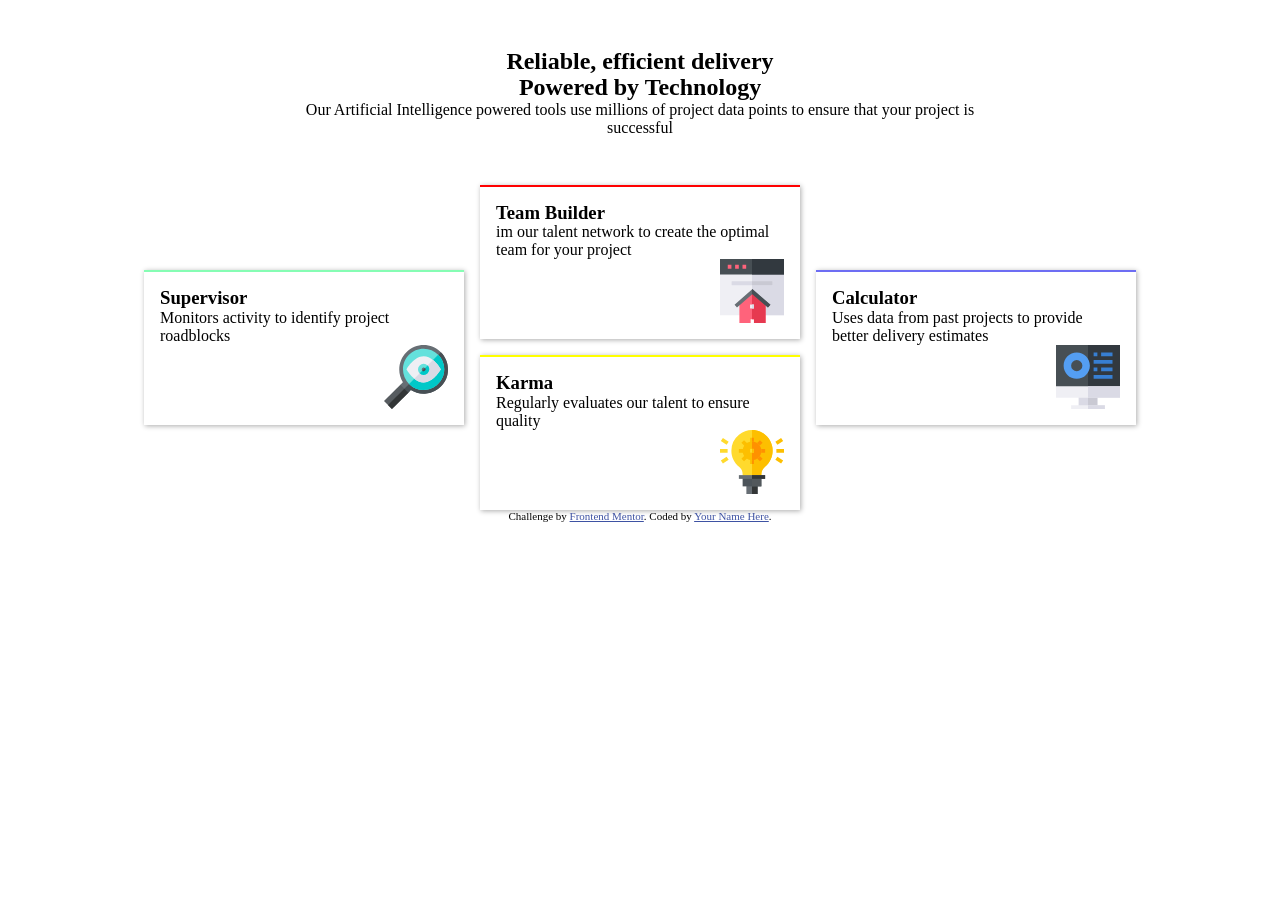
==== index.html @ 0cb7ed86 "mudança" ====
<!DOCTYPE html>
<html lang="en">

<head>
  <meta charset="UTF-8">
  <meta name="viewport" content="width=device-width, initial-scale=1.0">
  <!-- displays site properly based on user's device -->

  <link rel="icon" type="image/png" sizes="32x32" href="./images/favicon-32x32.png">

  <link rel="stylesheet" href="style.css">

  <title>Frontend Mentor | Four card feature section</title>

</head>

<body>
  <main>
    <header>
      <h2>Reliable, efficient delivery</h2>
      <h2>Powered by Technology</h2>
      <p>
        Our Artificial Intelligence powered tools use millions of project data points
        to ensure that your project is successful
      </p>
    </header>
  
    <div class="conteiner-main">
      <section class="col1 col">
        <div class="supervisor card">
          <h3>Supervisor</h3>
          <p>Monitors activity to identify project roadblocks</p>
          <img src="images/icon-supervisor.svg" alt="sipervisor icon" class="icon iconsupervisor">
        </div>
      </section>
      <section class="col2 col">
          <div class="builder card">
            <h3>Team Builder</h3>
            <P>im our talent network to create the optimal team for your project</P>
            <img src="images/icon-team-builder.svg" alt="builder icon" class="icon iconbuider">
          </div>
        
          <div class="karma card">
            <h3>Karma</h3>
            <p>Regularly evaluates our talent to ensure quality</p>
            <img src="images/icon-karma.svg" alt="karma icon" class="icon iconkarma">
          </div>
        </section>
      <section class="col3 col">
        <div class="calculator card">
          <h3>Calculator</h3>
          <p>Uses data from past projects to provide better delivery estimates</p>
          <img src="images/icon-calculator.svg" alt="calculator icon" class="icon iconcalculator" >
        </div>
      </section>
    </div>
  </main>

  <footer>
    <p class="attribution">
      Challenge by <a href="https://www.frontendmentor.io?ref=challenge" target="_blank">Frontend Mentor</a>.
      Coded by <a href="#">Your Name Here</a>.
    </p>
  </footer>
</body>

</html>
---- style.css ----
@charset "UTF-8";



.attribution {
    font-size: 11px;
    text-align: center;
  }

  .attribution a {
    color: hsl(228, 45%, 44%);
  }

  *,
  *::before,
  *::after {
    box-sizing: border-box;
  }
  body, h1, h2, h3, h4, p,
figure, blockquote, dl, dd {
  margin-block-end: 0;
  margin: 0;
}

h1, h2, h3, h4,
button, input, label {
  line-height: 1.1;
}

h1, h2,
h3, h4 {
  text-wrap: balance;
}


  main{
    width: 95%;
    margin: auto;
  }

  header{
    text-align: center;
    width: 60%;
    margin: auto;
    margin-top: 3rem;
    margin-bottom: 3rem;

   
    
  }
  .conteiner-main{
    display: flex;
    justify-content: center;
    align-items: center;
    gap: 1rem;
    flex-wrap: wrap;
    
  }

  .col{
    min-width: 15rem;
    max-width: 20rem;
    flex: 1;
  }
  .card{
    width: auto;
    background-color: white;
    display: flex;
    flex-direction: column;
    align-items: flex-start;
    box-shadow: 1px 1px 5px rgba(0, 0, 0, 0.329);
    padding: 1rem;
    border-top: 2px solid;   
  }

  .supervisor{
    border-top: 2px solid rgb(134, 253, 180)

  }

  .builder{
    border-top: 2px solid red;

  }
  .karma{
    margin-top: 1rem;
    border-top: 2px solid yellow;
  }

  .calculator{
    border-top: 2px solid rgb(109, 109, 243);
  }

  .icon{
    align-self: flex-end;
  }
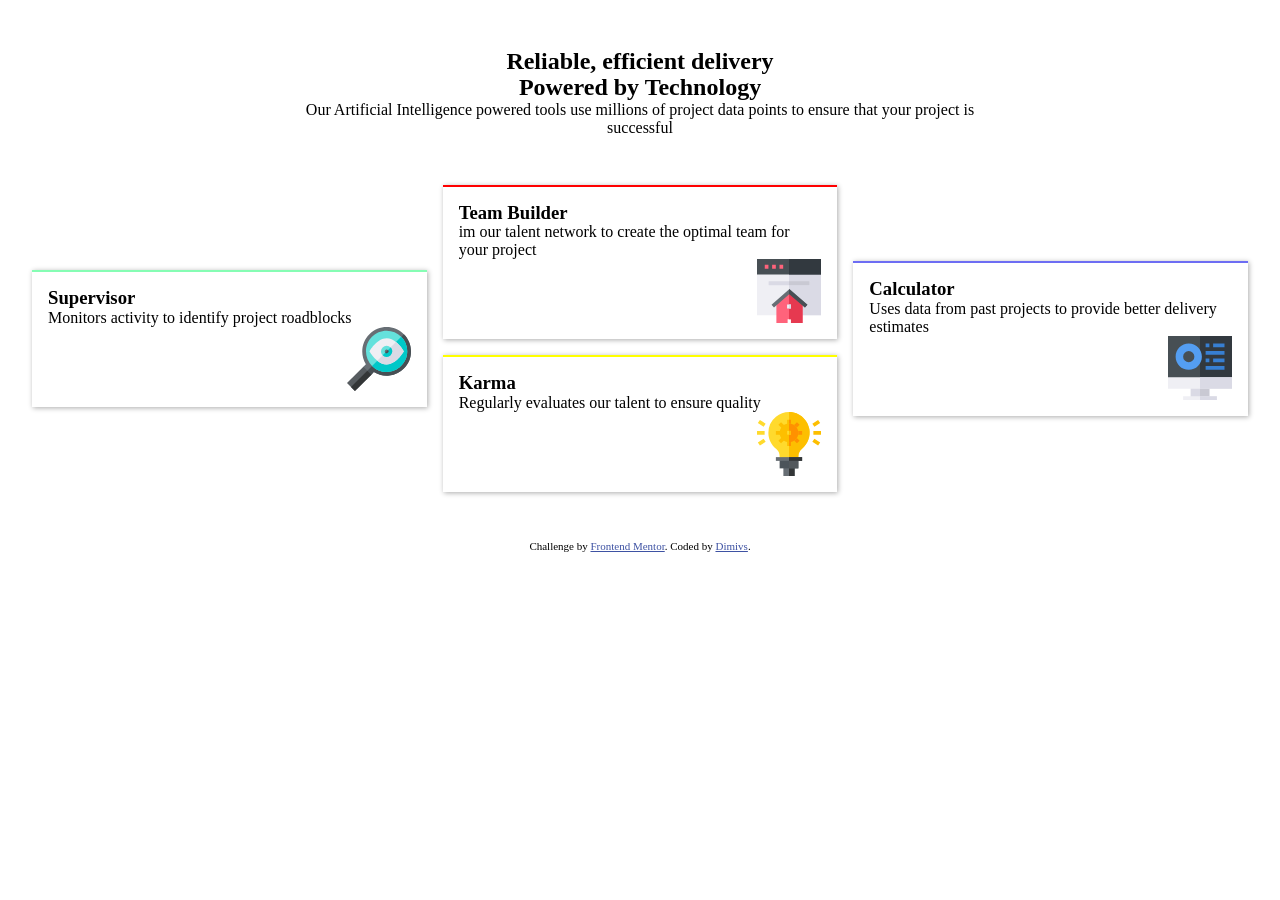
==== commit 61ea2c4e: "final" ====
--- a/index.html
+++ b/index.html
@@ -59,7 +59,7 @@
   <footer>
     <p class="attribution">
       Challenge by <a href="https://www.frontendmentor.io?ref=challenge" target="_blank">Frontend Mentor</a>.
-      Coded by <a href="#">Your Name Here</a>.
+      Coded by <a href="#">Dimivs</a>.
     </p>
   </footer>
 </body>
--- a/style.css
+++ b/style.css
@@ -54,12 +54,12 @@
     align-items: center;
     gap: 1rem;
     flex-wrap: wrap;
+    margin-bottom: 3rem;
     
   }
 
   .col{
-    min-width: 15rem;
-    max-width: 20rem;
+    min-width: 10rem;
     flex: 1;
   }
   .card{
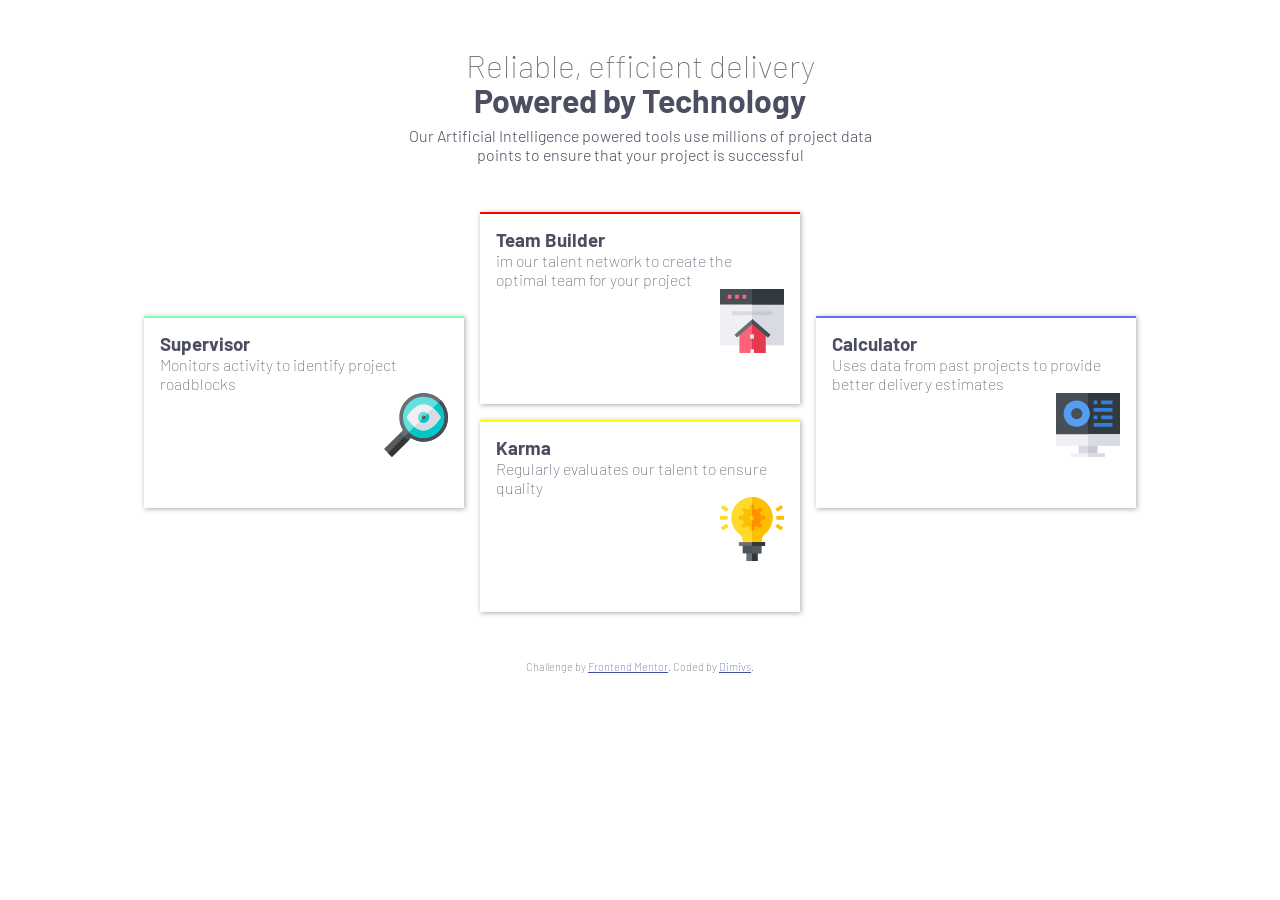
==== commit 24d63f24: "the end" ====
--- a/index.html
+++ b/index.html
@@ -17,9 +17,9 @@
 <body>
   <main>
     <header>
-      <h2>Reliable, efficient delivery</h2>
+      <h2 class="title">Reliable, efficient delivery</h2>
       <h2>Powered by Technology</h2>
-      <p>
+      <p class="text-title">
         Our Artificial Intelligence powered tools use millions of project data points
         to ensure that your project is successful
       </p>
@@ -36,7 +36,7 @@
       <section class="col2 col">
           <div class="builder card">
             <h3>Team Builder</h3>
-            <P>im our talent network to create the optimal team for your project</P>
+            <p>im our talent network to create the optimal team for your project</p>
             <img src="images/icon-team-builder.svg" alt="builder icon" class="icon iconbuider">
           </div>
         
--- a/style.css
+++ b/style.css
@@ -1,6 +1,6 @@
 @charset "UTF-8";
 
-
+@import url('https://fonts.googleapis.com/css2?family=Barlow:ital,wght@0,100;0,200;0,300;0,400;0,500;0,600;0,700;0,800;0,900;1,100;1,200;1,300;1,400;1,500;1,600;1,700;1,800;1,900&family=Fraunces:ital,opsz,wght@0,9..144,100..900;1,9..144,100..900&family=Montserrat:ital,wght@0,100..900;1,100..900&display=swap');
 
 .attribution {
     font-size: 11px;
@@ -33,64 +33,91 @@
 }
 
 
-  main{
-    width: 95%;
-    margin: auto;
-  }
+body{
+  font-family: 'Barlow';
+  font-weight: 100;
+  color: hsl(234, 12%, 34%);
+}
 
-  header{
-    text-align: center;
-    width: 60%;
-    margin: auto;
-    margin-top: 3rem;
-    margin-bottom: 3rem;
+h2{
+  font-size: 2rem;
+}
 
-   
-    
-  }
-  .conteiner-main{
-    display: flex;
-    justify-content: center;
-    align-items: center;
-    gap: 1rem;
-    flex-wrap: wrap;
-    margin-bottom: 3rem;
-    
-  }
+.title{
+color: hsl(212, 6%, 44%);
+font-weight: 100;
+font-size: 2rem;
+}
 
-  .col{
-    min-width: 10rem;
-    flex: 1;
-  }
-  .card{
-    width: auto;
-    background-color: white;
-    display: flex;
-    flex-direction: column;
-    align-items: flex-start;
-    box-shadow: 1px 1px 5px rgba(0, 0, 0, 0.329);
-    padding: 1rem;
-    border-top: 2px solid;   
-  }
+.text-title{
+  font-size: 1rem;
+  max-width: 30rem;
+  font-weight: 300;
+  margin: auto;
+  margin-top: 0.5rem;
+}
 
-  .supervisor{
-    border-top: 2px solid rgb(134, 253, 180)
+main{
+  width: 95%;
+  margin: auto;
+}
 
-  }
+header{
+  text-align: center;
+  width: 60%;
+  margin: auto;
+  margin-top: 3rem;
+  margin-bottom: 3rem;
+  
+}
+.conteiner-main{
+  display: flex;
+  justify-content: center;
+  align-items: center;
+  gap: 1rem;
+  flex-wrap: wrap;
+  margin-bottom: 3rem;
+  
+}
 
-  .builder{
-    border-top: 2px solid red;
+.col{
+  display: flex;
+  flex-direction: column;
+  justify-content: center;
+  align-items: stretch;
+  flex:1;
+  max-width: 20rem;
+  min-width: 15rem;
+}
 
-  }
-  .karma{
-    margin-top: 1rem;
-    border-top: 2px solid yellow;
-  }
+.card{
+  min-height: 12rem;
+  background-color: white;
+  display: flex;
+  flex-direction: column;
+  box-shadow: 1px 1px 5px rgba(0, 0, 0, 0.329);
+  padding: 1rem;
+  border-top: 2px solid;   
+}
 
-  .calculator{
-    border-top: 2px solid rgb(109, 109, 243);
-  }
+.supervisor{
+  border-top: 2px solid rgb(134, 253, 180);
 
-  .icon{
-    align-self: flex-end;
-  }+}
+
+.builder{
+  border-top: 2px solid red;
+
+}
+.karma{
+  margin-top: 1rem;
+  border-top: 2px solid yellow;
+}
+
+.calculator{
+  border-top: 2px solid rgb(109, 109, 243);
+}
+
+.icon{
+  align-self: flex-end;
+}
